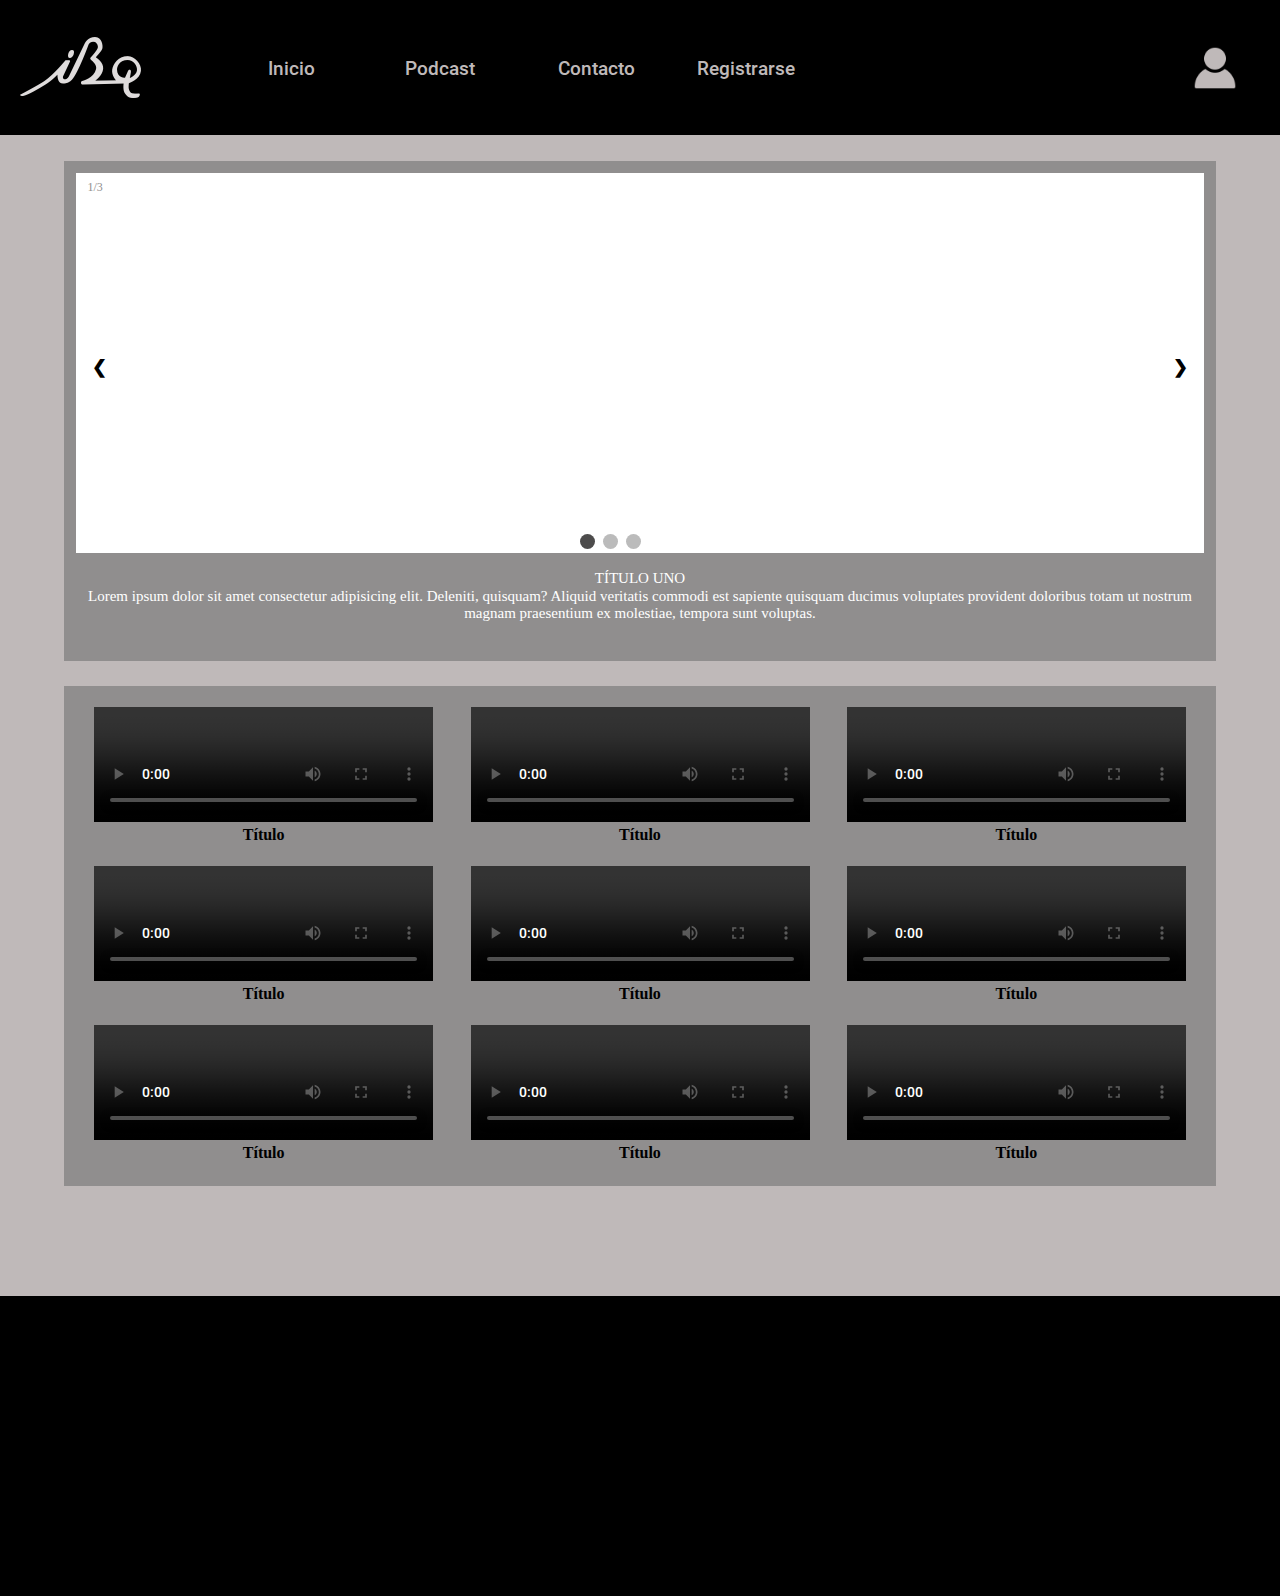
==== Estructura Web/index.html @ 7303a19e "Añadiendo estilos en index, login y register" ====
<!DOCTYPE html>
<html lang="en">
<head>
    <meta charset="UTF-8">
    <meta http-equiv="X-UA-Compatible" content="IE=edge">
    <meta name="viewport" content="width=device-width, initial-scale=1.0">
    <title>Inicio</title>
    <link rel="stylesheet" href="CSS/reset.css">
    <link rel="stylesheet" href="CSS/body.css">
    <link rel="stylesheet" href="CSS/fuentes.css">
    <link rel="stylesheet" href="CSS/header.css">
    <link rel="stylesheet" href="CSS/main.css">
    <link rel="stylesheet" href="CSS/footer.css">
</head>
<body>
    <header>
        <div class="logo"></div>
        <nav class="barNav">
            <ul>
                <li><a href="#">Inicio</a></li>
                <li><a href="#">Podcast</a></li>
                <li><a href="#">Contacto</a></li>
                <li><a href="register.html">Registrarse</a></li>
            </ul>
        </nav>
        <a href="login.html"><div class="usuarioIcono"></div></a>
        </div>
        
    </header>
    
    <main>
        <section class="section">
            <div class="slider">
                <div class="mySlide imagenSlider">
                    <div class="numeroImagen">1/3</div>
                    <div class="textoImagen">TÍTULO UNO
                        <p class="parrafo">Lorem ipsum dolor sit amet consectetur adipisicing elit. Deleniti, quisquam? Aliquid veritatis commodi est sapiente quisquam ducimus voluptates provident doloribus totam ut nostrum magnam praesentium ex molestiae, tempora sunt voluptas.</p>
                    </div>
                </div>
                <div class="mySlide imagenSlider">
                    <div class="numeroImagen">2/3</div>
                    <div class="textoImagen">TÍTULO DOS
                        <p class="parrafo">Lorem ipsum dolor sit amet consectetur adipisicing elit. Nostrum animi nisi recusandae rem officiis reprehenderit, delectus mollitia id dignissimos odit voluptates sit temporibus voluptate ad, tenetur molestias dicta odio in assumenda facilis libero quos nam.</p>
                    </div>
                </div>
                <div class="mySlide imagenSlider">
                    <div class="numeroImagen">3/3</div>
                    <div class="textoImagen">TÍTULO TRES
                        <p class="parrafo">Lorem ipsum dolor sit amet consectetur adipisicing elit. Deleniti, quisquam? Aliquid veritatis commodi est sapiente quisquam ducimus voluptates provident doloribus totam ut nostrum magnam praesentium ex molestiae, tempora sunt voluptas.</p>
                    </div>
                </div>
                
                <a class="anterior" onclick="cambiarSlide(-1)" href="#">&#10094;</a>
                <a class="posterior" onclick="cambiarSlide(1)" href="#">&#10095;</a>

                <div class="mostrador">
                    <span class="punto" onclick="actualSlide(1)"></span>
                    <span class="punto" onclick="actualSlide(2)"></span>
                    <span class="punto" onclick="actualSlide(3)"></span>
                </div>
            </div>
        </section>
        <section>
            <div class="multimedia">
                <div class="video">
                    <video width="100%" height="80%" controls></video>
                    <h1>Título</h1>
                </div>
                <div class="video">
                    <video width="100%" height="80%" controls></video>
                    <h1>Título</h1>
                </div>
                <div class="video">
                    <video width="100%" height="80%" controls></video>
                    <h1>Título</h1>
                </div>
                <div class="video">
                    <video width="100%" height="80%" controls></video>
                    <h1>Título</h1>
                </div>
                <div class="video">
                    <video width="100%" height="80%" controls></video>
                    <h1>Título</h1>
                </div>
                <div class="video">
                    <video width="100%" height="80%" controls></video>
                    <h1>Título</h1>
                </div>
                <div class="video">
                    <video width="100%" height="80%" controls></video>
                    <h1>Título</h1>
                </div>
                <div class="video">
                    <video width="100%" height="80%" controls></video>
                    <h1>Título</h1>
                </div>
                <div class="video">
                    <video width="100%" height="80%" controls></video>
                    <h1>Título</h1>
                </div>
            </div>
        </section>
    </main>      
    <footer>
        
    </footer>   
    
    <script src="JavaScript/main.js"></script>
</body>
</html>
---- Estructura Web/CSS/body.css ----
body {
    background-color: #bfb9b9;
    position: relative;
}
---- Estructura Web/CSS/fuentes.css ----
@font-face {
    font-family: Roboto;
    src: url(../../fonts/Roboto/Roboto-Medium.ttf);
}
---- Estructura Web/CSS/header.css ----
header {
    background: #000000;
    width: 100%;
    height: 15vh;   
    display: flex;     
    align-items: center;
    position: fixed;
    top: 0;
    z-index: 1000;
}

header a{
    position: absolute;
    right: 20px;
}

.logo {
    background-image: url(../../img/logoIBQ.jpg);
    width: 121px;
    height: 61px;
    margin-left: 20px;
    margin-right: 50px;
}
.usuarioIcono {
    background-image: url(../../img/acceso.png);
    background-size: 50px 50px;
    height: 50px;
    width: 50px;
    margin-right: 20px;
}
.barNav {
    width: 50%;
    margin-right: 100px;
    position: relative;
    font-size: 1.2em;
}

.barNav ul {
    display: inline-block;
    height: 10vh;
    width: 100%;
    display: flex;
    justify-content: space-around;
    align-items: center;
}

.barNav ul li{
    float: left;
    width: 20%;
    height: 20px;
    text-align: center;
    margin-right: 0;
    position: relative;
}
.barNav ul li a{
    color: #bfb9b9;
    font-family: Roboto, Arial, Helvetica, sans-serif;
}

.barNav ul li::before {
    content: "";
    height: 3px;
    width: 0%;
    background-color: #bfb9b9;
    position: absolute;
    left: 0;
    bottom: -10px;
    transition: 0.4s ease-out;
}
.barNav ul li:hover::before{
    width: 100%;
}
---- Estructura Web/CSS/main.css ----
main {
    width: 100%;
    height: 1000px;
    position: relative;
    top: 15vh;
}

section {
    background-color: #908e8e;
    width: 90%;
    height: 50%;
    padding-top: 1%;
    margin: 2% 5%;
}

.slider {
    width: 98%;
    height: 78%;
    margin:auto;
    background-color: white;
    /*background-image: url();*/
    position: relative;
}

.mySlide {
    display: none;
}

.anterior, .posterior {
    cursor: pointer;
    position: absolute;
    top: 50%;
    width: auto;
    margin-top: -22px;
    padding: 16px;
    color: black;
    font-weight: bold;
    font-size: 18px;
    transition: 0.6 ease;
    border-radius: 0 3px 3px 0;
    user-select: none;
}

.posterior {
    right: 0;
    border-radius: 0 3px 3px 0;
}

.anterior:hover, .posterior:hover {
    background-color: rgb(0,0,0,0.8);
}

.textoImagen {
    color:white;
    font-size: 15px;
    padding: 8px 12px;
    position: absolute;
    bottom: -16vh;
    width: 100%;
    text-align: center;
    height: 15vh;
}



.numeroImagen {
    color: #908e8e;
    font-size: 12px;
    padding: 8px 12px;
    position: absolute;
    top: 0;
}

.mostrador {
    display: inline-block;
    position: absolute;
    bottom: 0;
    left: 44.5%;
}

.punto {
    cursor: pointer;
    height: 15px;
    width: 15px;
    margin: 0 2px;
    background-color: #bbb;
    border-radius: 50%;
    display: inline-block;
    transition: background-color 0.6s ease;
}

.active, .punto:hover {
    background-color: #4d4c4c;
}

.imagenSlider {
    animation-name: imagenSlider;
    animation-duration: 1.5s;
}

@keyframes imagenSlider{
    from {opacity: .4}
    to {opacity: 1}
}

.multimedia {
    width: 98%;
    height: 98%;
    margin: auto;
    display: flex;
    flex-wrap: wrap;
    justify-content: space-around;
    align-items: center;
}
.video {
    width: 30%;
    height: 30%;
}

.video h1{
    text-align: center;
}
---- Estructura Web/CSS/footer.css ----
footer {
    width: 100%;
    height: 300px;
    background-color:#000 ;
    position: relative;
    top: 30vh;
}
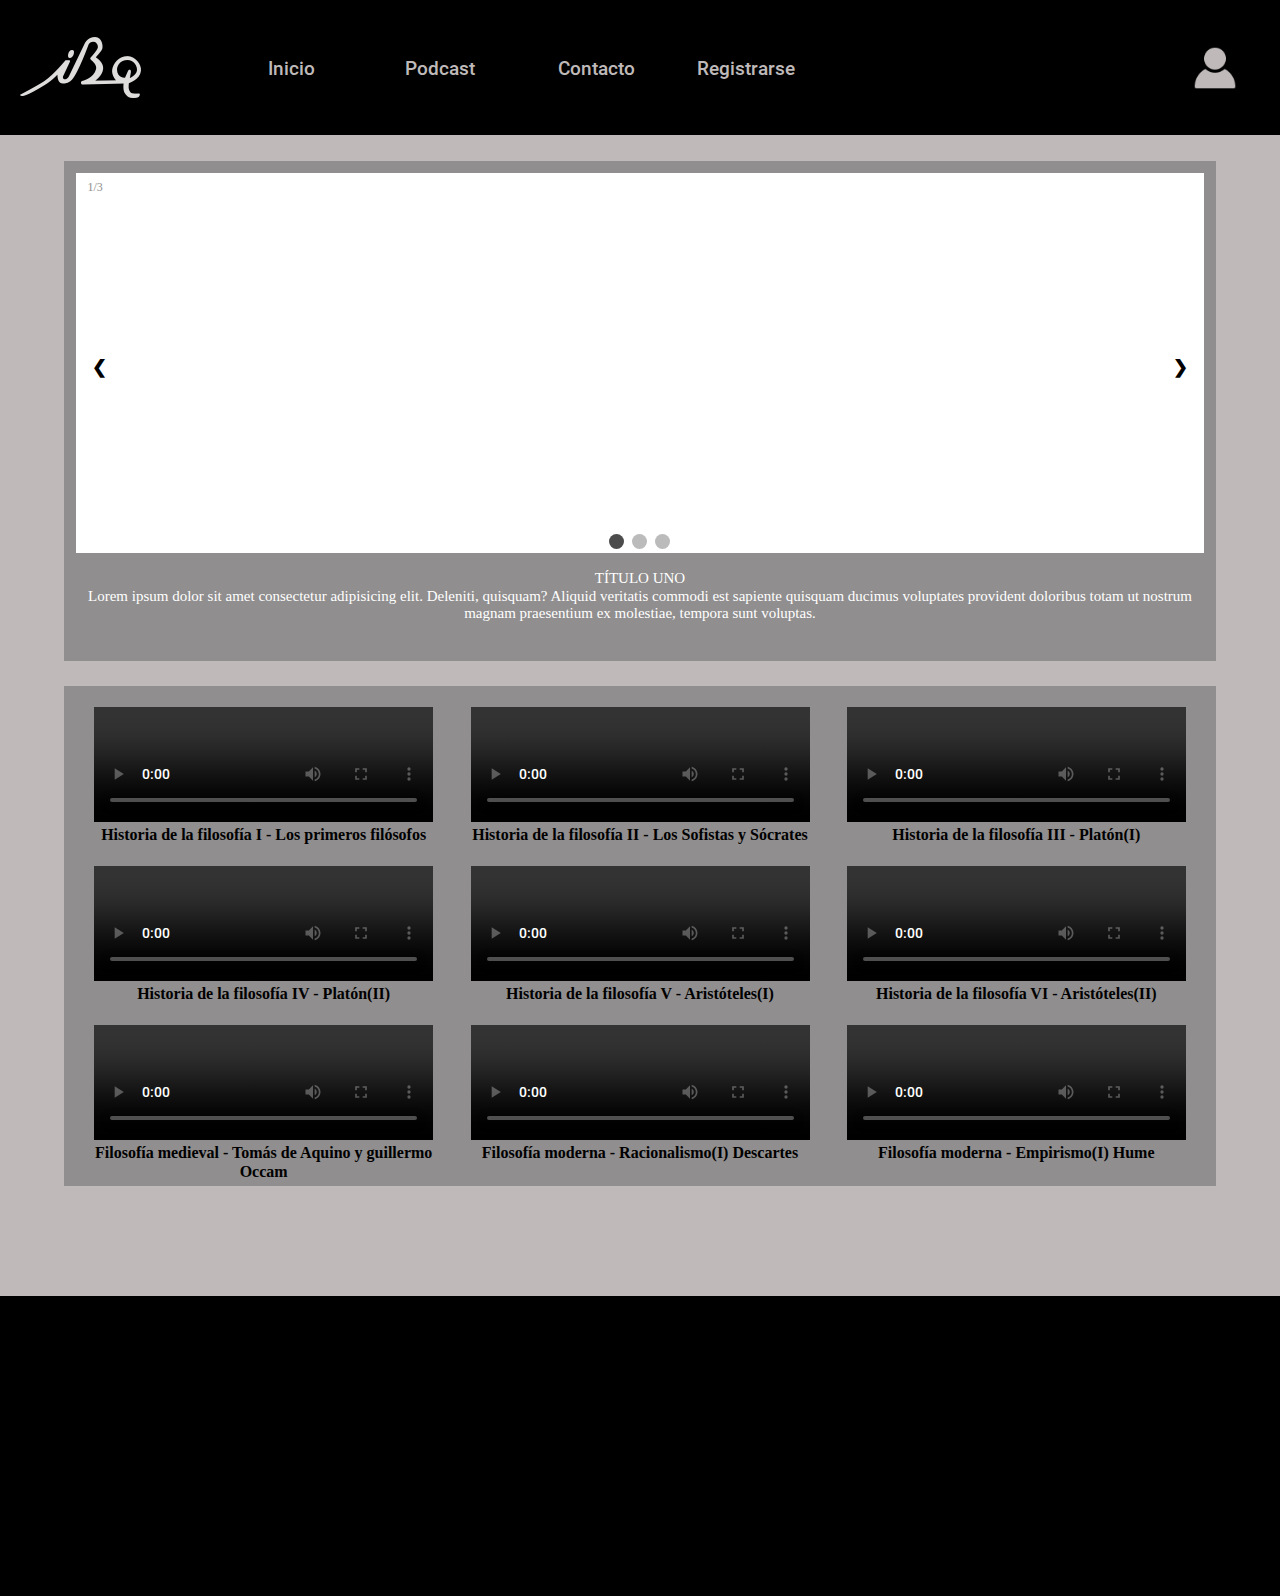
==== commit 7dd51d62: "añadiendo contenido al index" ====
--- a/Estructura Web/index.html
+++ b/Estructura Web/index.html
@@ -64,39 +64,39 @@
             <div class="multimedia">
                 <div class="video">
                     <video width="100%" height="80%" controls></video>
-                    <h1>Título</h1>
+                    <h1>Historia de la filosofía I - Los primeros filósofos</h1>
                 </div>
                 <div class="video">
                     <video width="100%" height="80%" controls></video>
-                    <h1>Título</h1>
+                    <h1>Historia de la filosofía II - Los Sofistas y Sócrates</h1>
                 </div>
                 <div class="video">
                     <video width="100%" height="80%" controls></video>
-                    <h1>Título</h1>
+                    <h1>Historia de la filosofía III - Platón(I)</h1>
                 </div>
                 <div class="video">
                     <video width="100%" height="80%" controls></video>
-                    <h1>Título</h1>
+                    <h1>Historia de la filosofía IV - Platón(II)</h1>
                 </div>
                 <div class="video">
                     <video width="100%" height="80%" controls></video>
-                    <h1>Título</h1>
+                    <h1>Historia de la filosofía V - Aristóteles(I)</h1>
                 </div>
                 <div class="video">
                     <video width="100%" height="80%" controls></video>
-                    <h1>Título</h1>
+                    <h1>Historia de la filosofía VI - Aristóteles(II)</h1>
                 </div>
                 <div class="video">
                     <video width="100%" height="80%" controls></video>
-                    <h1>Título</h1>
+                    <h1>Filosofía medieval - Tomás de Aquino y guillermo Occam</h1>
                 </div>
                 <div class="video">
                     <video width="100%" height="80%" controls></video>
-                    <h1>Título</h1>
+                    <h1>Filosofía moderna - Racionalismo(I) Descartes</h1>
                 </div>
                 <div class="video">
                     <video width="100%" height="80%" controls></video>
-                    <h1>Título</h1>
+                    <h1>Filosofía moderna - Empirismo(I) Hume</h1>
                 </div>
             </div>
         </section>
--- a/Estructura Web/CSS/main.css
+++ b/Estructura Web/CSS/main.css
@@ -72,10 +72,10 @@
 }
 
 .mostrador {
-    display: inline-block;
+    text-align: center;
     position: absolute;
+    width: 100%;
     bottom: 0;
-    left: 44.5%;
 }
 
 .punto {
